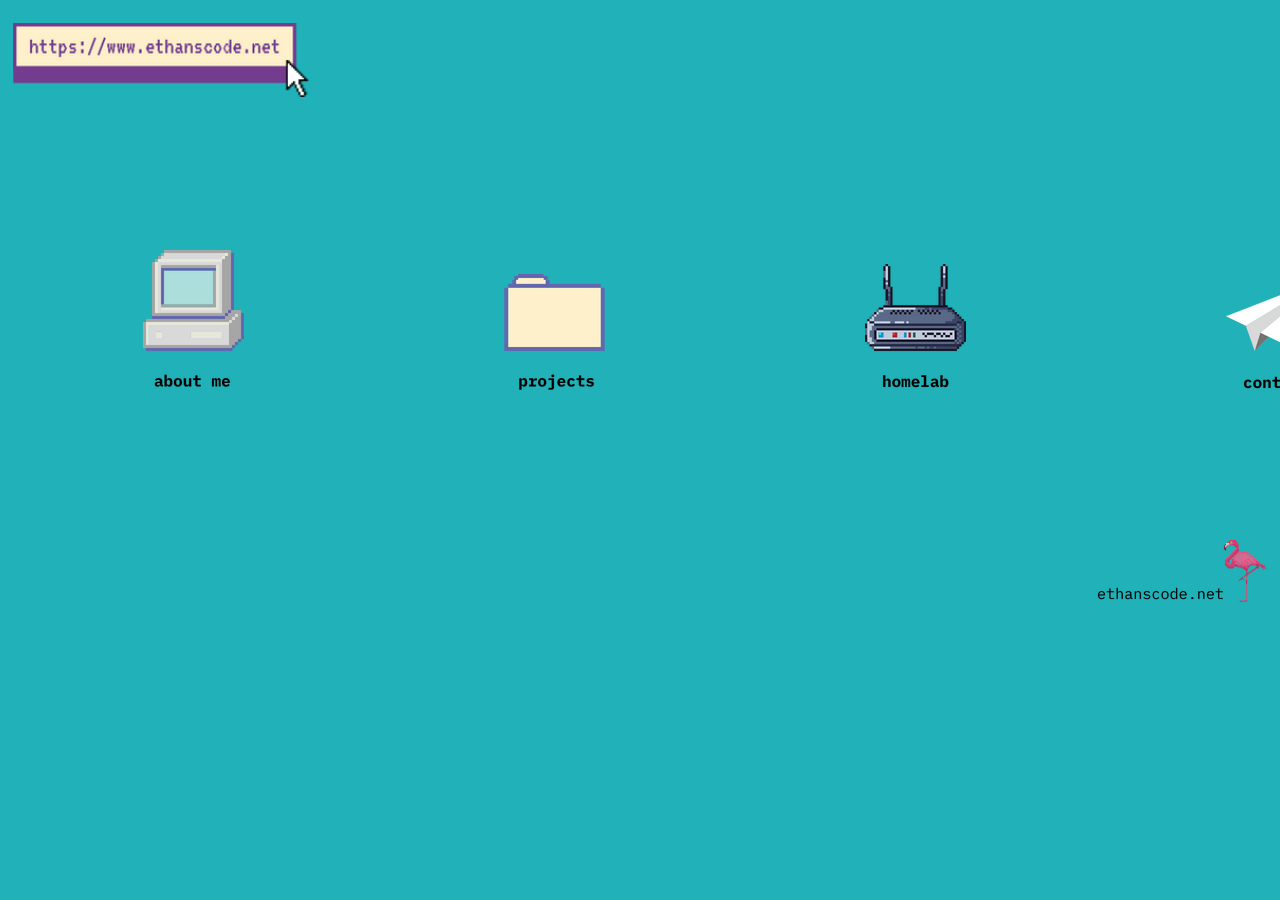
==== about.html @ 4753802e "added contact page & subpage titles" ====
<!DOCTYPE html>
<html lang="en">
 <head>
   <meta charset="utf-8">
   <meta name="viewport" content="width=device-width, initial-scale=1.0">
   <link rel="stylesheet" href="styles/style.css">
   <title>ethanscode</title>
<style>
html {
  background-color: #20b2b8;
  color: white;
  font-family: monospace;
  font-size: 100%;
}
</style>
 </head>
  <body>
  <header>
    <a href="index.html">
   <img src="images/logo.png" alt="logo">
   </a>
  </header>

<div class="wrapper">

<div id="primary">
 <p class="one"><a href="project.html"><img src="images/docu.png" alt="document icon from the 1990's" title="about me"></a></p>
  <p class="two"><a href="about.html"><img src="images/cpu.png" alt="computer icon from the 1990's" title="contact me"></a></p>
   <p class="three"><a href="homelab.html"><img src="images/rout.png" alt="router icon from the 1990's" title="my homelab"></a></p>
   <p class="four"><a href="contact.html"><img src="images/plane.png" alt="paper plane icon" title="contact me"></a></p>
</div>
</div>


<footer>

<img src="images/foot.png" alt="ethanscode.net logo">
</footer>

</body>
</html>
---- styles/style.css ----
/*heres a comment*/
html {
  font-size: 100%;
}
body {
 padding: 3px;
 margin: 10px;
 font-family: monospace;
 background-size: initial;
 background-repeat: repeat;
}

header {
  display: grid;
  padding-top: 10px;
  justify-content: left;
}
header img {
height: 100%
}
section {
  padding-top: 90px;


}
.wrapper {
 display: grid;
 grid-template-columns: repeat(4,1fr);
 grid-auto-rows: minmax(200px, auto);
 padding-top:10px;
 padding-bottom: 1px;
}
 #primary {
display: grid;
}
.one {
 grid-column: 2;
 grid-row: 1;
 border: none;
 padding-top: 154px;

}
 .two {
   grid-column: 1;
   grid-row: 1;
   border: none;

}
   .three {
     grid-column: 3;
     grid-row: 1;
     border: none;
     padding-top: 144px;
}
      .four {
        grid-column: 4;
        grid-row: 1;
        border: none;
        padding-top: 157px;
}

article {
display: grid;
justify-content: center;


}
section {
  display: grid;
  justify-content: center;
}
p {
 border: none;
 font-size: 1rem;
 padding: 10rem;
}

footer {
display: grid;
justify-content: end;
}
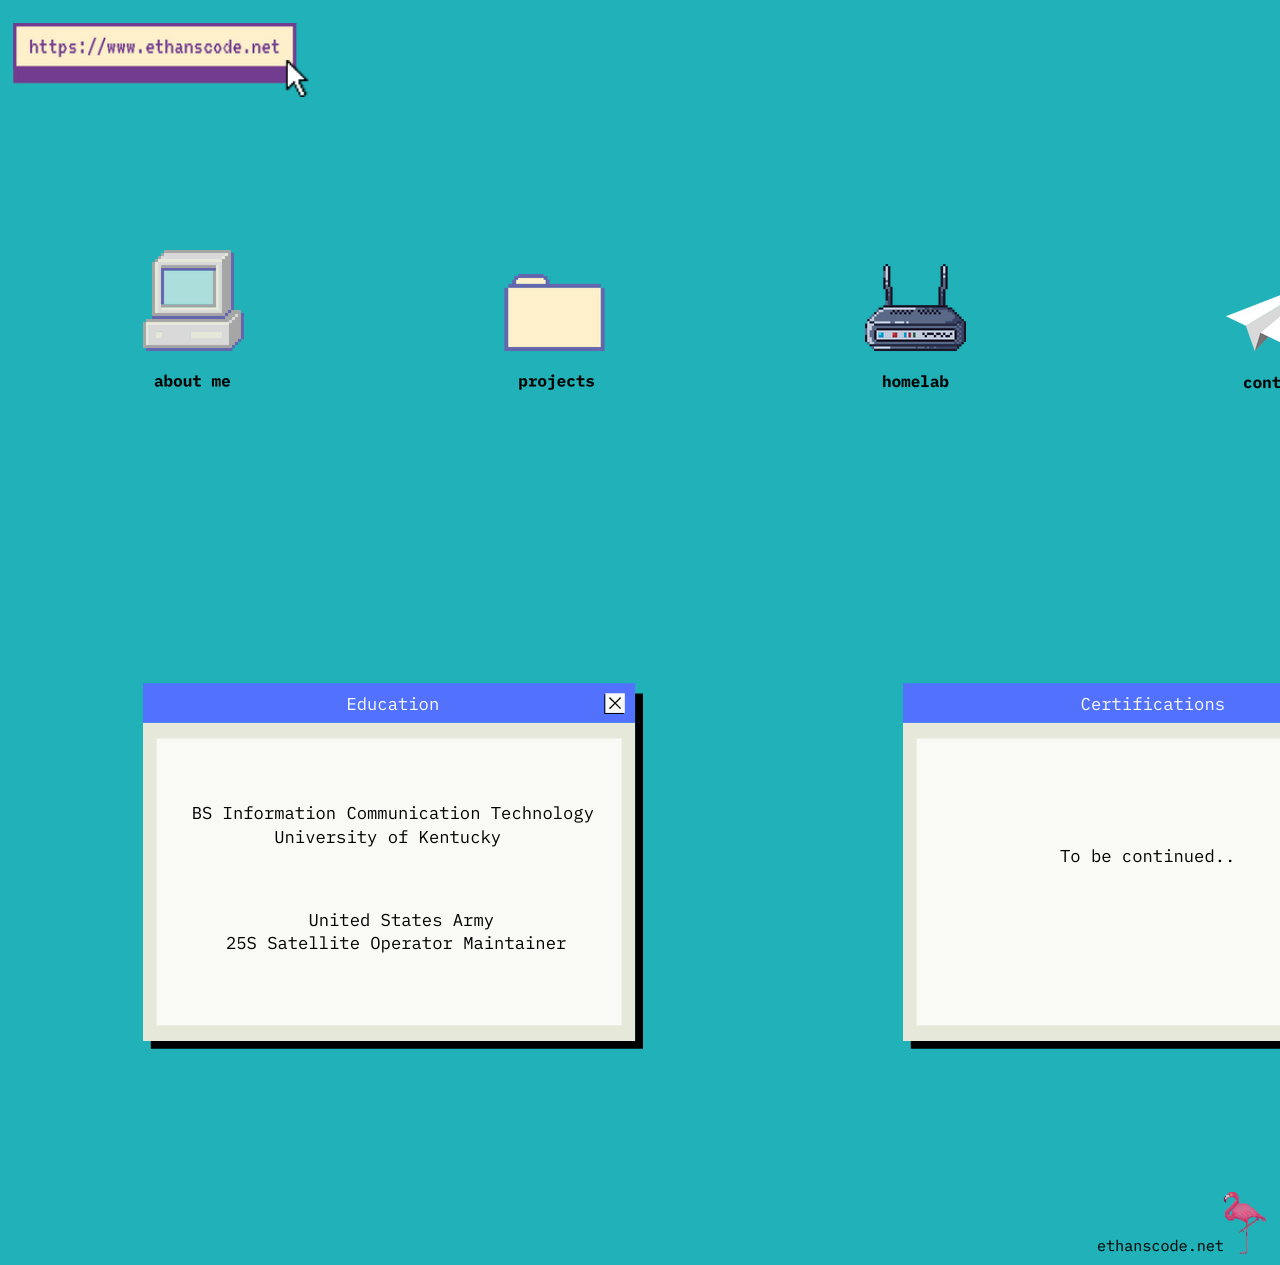
==== commit 7b7e99e4: "added content to 'about me' page" ====
--- a/about.html
+++ b/about.html
@@ -30,8 +30,10 @@
    <p class="four"><a href="contact.html"><img src="images/plane.png" alt="paper plane icon" title="contact me"></a></p>
 </div>
 </div>
-
-
+<div id="cred">
+<p class="edu"><img src="images/edu.png" alt="ethanscode.net logo"></p>
+<p class="cre"><img src="images/cert.png" alt="ethanscode.net logo"></p>
+</div>
 <footer>
 
 <img src="images/foot.png" alt="ethanscode.net logo">
--- a/styles/style.css
+++ b/styles/style.css
@@ -19,8 +19,8 @@
 height: 100%
 }
 section {
-  padding-top: 90px;
-
+  display: grid;
+  justify-content: center;
 
 }
 .wrapper {
@@ -58,17 +58,25 @@
         border: none;
         padding-top: 157px;
 }
-
-article {
-display: grid;
-justify-content: center;
+#cred {
+  display: grid;
+  grid-template-columns: repeat(4,1fr);
+  grid-auto-rows: minmax(200px, auto);
 
 
 }
-section {
+.edu {
   display: grid;
-  justify-content: center;
+grid-column: 1;
+grid-row: 1;
+
 }
+.cre {
+  display: grid;
+grid-column: 2;
+grid-row: 1;
+}
+
 p {
  border: none;
  font-size: 1rem;
@@ -77,5 +85,5 @@
 
 footer {
 display: grid;
-justify-content: end;
+justify-content: right;
 }
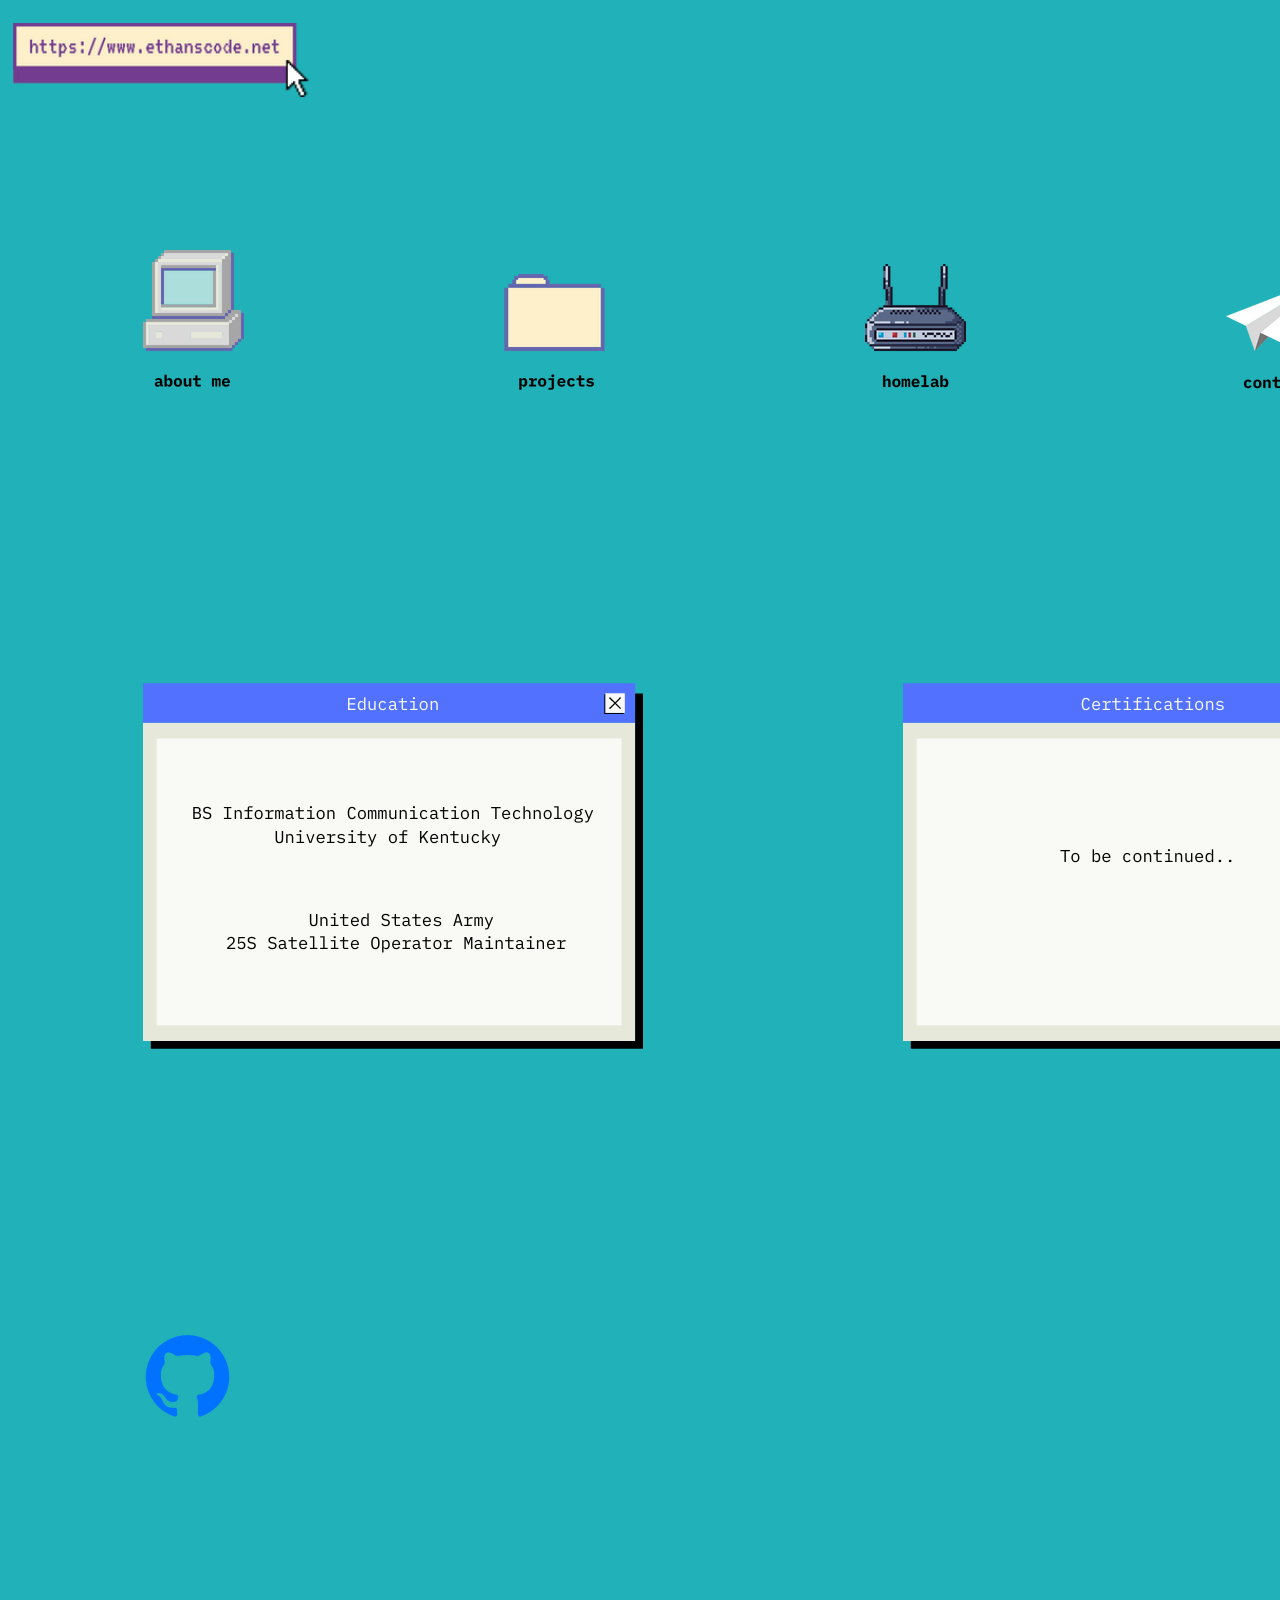
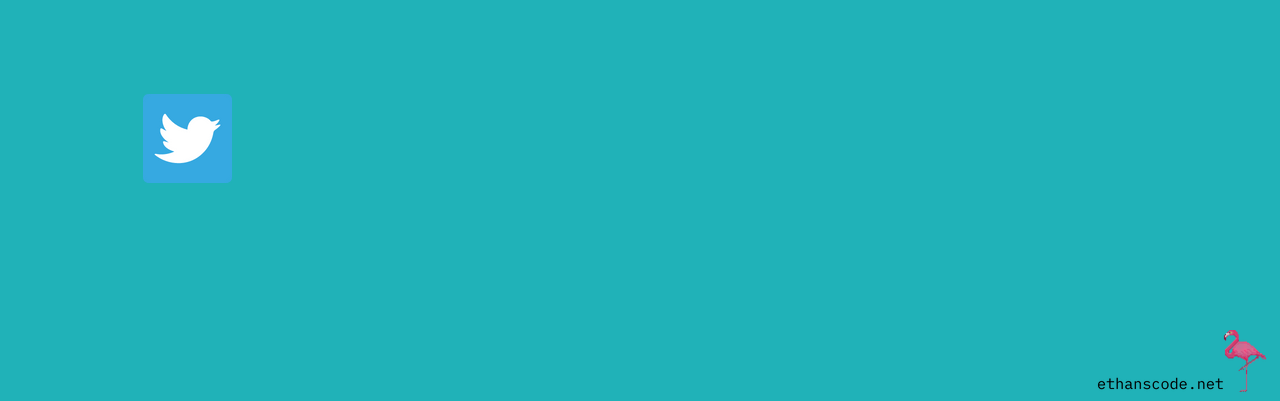
==== commit 6c464bd9: "added github & twitter links to about.html" ====
--- a/about.html
+++ b/about.html
@@ -34,6 +34,12 @@
 <p class="edu"><img src="images/edu.png" alt="ethanscode.net logo"></p>
 <p class="cre"><img src="images/cert.png" alt="ethanscode.net logo"></p>
 </div>
+
+
+<article>
+<p class="link"><a href="https://github.com/ethanscode"><img src="images/gitub_logo.png" alt="github logo link" title="Github"></a></p>
+<p class="link2"><a href="https://twitter.com/ethanscode"><img src="images/tweet.png" alt="twitter logo link" title="Twitter"></a></p>
+</article>
 <footer>
 
 <img src="images/foot.png" alt="ethanscode.net logo">
--- a/styles/style.css
+++ b/styles/style.css
@@ -1,6 +1,6 @@
 /*heres a comment*/
 html {
-  font-size: 100%;
+ font-size: 100%;
 }
 body {
  padding: 3px;
@@ -11,16 +11,16 @@
 }
 
 header {
-  display: grid;
-  padding-top: 10px;
-  justify-content: left;
+ display: grid;
+ padding-top: 10px;
+ justify-content: left;
 }
 header img {
 height: 100%
 }
 section {
-  display: grid;
-  justify-content: center;
+ display: grid;
+ justify-content: center;
 
 }
 .wrapper {
@@ -30,8 +30,8 @@
  padding-top:10px;
  padding-bottom: 1px;
 }
- #primary {
-display: grid;
+#primary {
+ display: grid;
 }
 .one {
  grid-column: 2;
@@ -82,8 +82,29 @@
  font-size: 1rem;
  padding: 10rem;
 }
+table {
+  border-collapse: collapse;
+}
+
+caption {
+  font-size: 1rem;
+  text-shadow: 3px 3px 3px black;
+  padding: 3px;
+}
+thead {
+  background-color: white;
+  color: black;
+}
+  th, td {
+  padding: 5px 5px 5px 5px;
+  text-align: center;
+  }
+.rowhover:hover {
+  background-color: pink;
+  color: blue;
+}
 
 footer {
-display: grid;
-justify-content: right;
+ display: grid;
+ justify-content: right;
 }
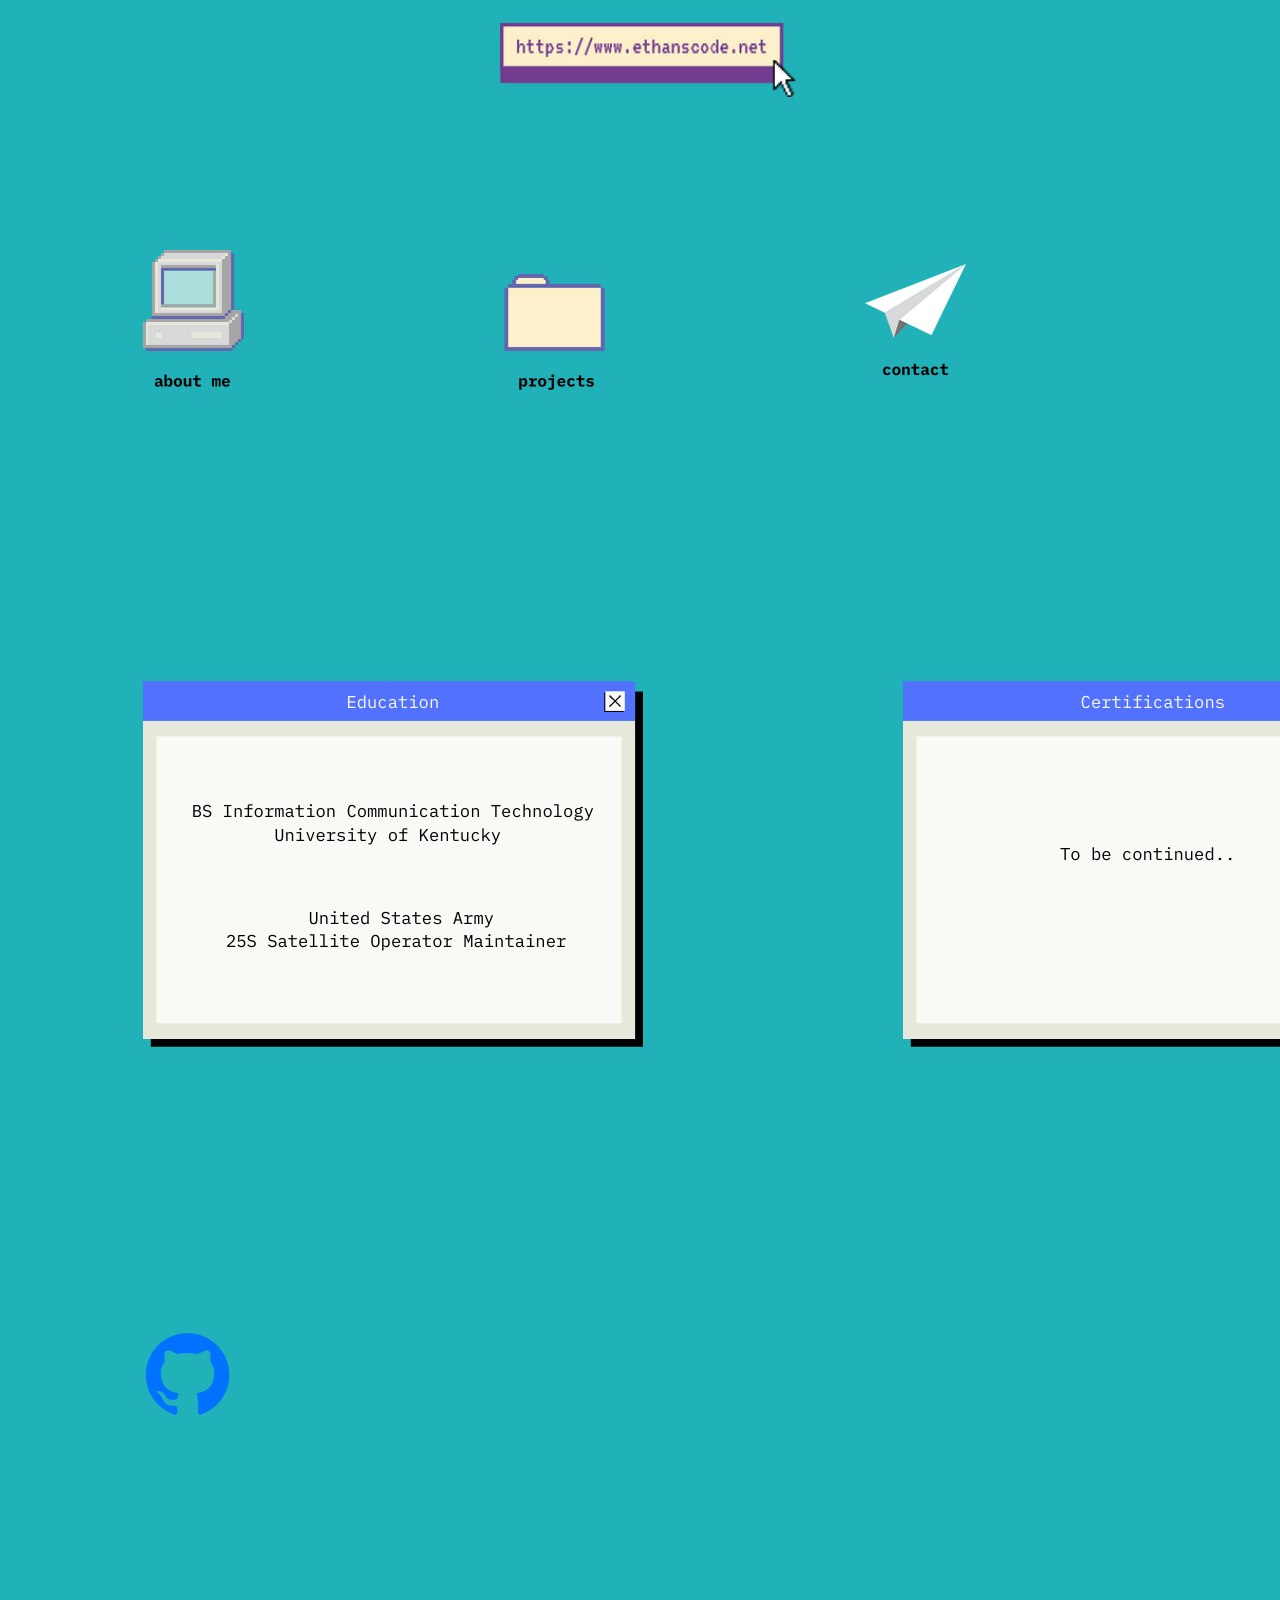
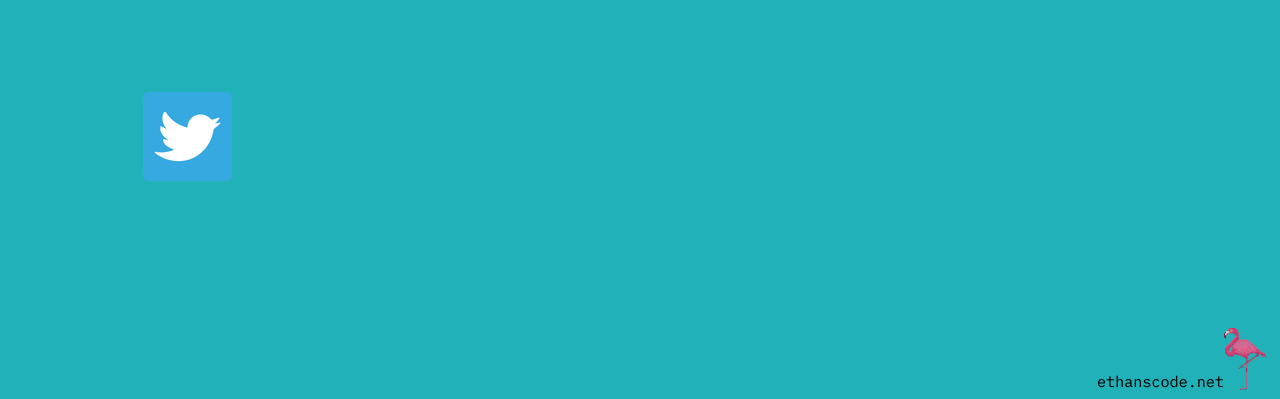
==== commit 9315b044: "made minor changes" ====
--- a/about.html
+++ b/about.html
@@ -26,8 +26,7 @@
 <div id="primary">
  <p class="one"><a href="project.html"><img src="images/docu.png" alt="document icon from the 1990's" title="about me"></a></p>
   <p class="two"><a href="about.html"><img src="images/cpu.png" alt="computer icon from the 1990's" title="contact me"></a></p>
-   <p class="three"><a href="homelab.html"><img src="images/rout.png" alt="router icon from the 1990's" title="my homelab"></a></p>
-   <p class="four"><a href="contact.html"><img src="images/plane.png" alt="paper plane icon" title="contact me"></a></p>
+   <p class="three"><a href="contact.html"><img src="images/plane.png" alt="paper plane icon" title="contact me"></a></p>
 </div>
 </div>
 <div id="cred">
--- a/styles/style.css
+++ b/styles/style.css
@@ -11,9 +11,9 @@
 }
 
 header {
- display: grid;
+ display: flex;
  padding-top: 10px;
- justify-content: left;
+ justify-content: center;
 }
 header img {
 height: 100%
@@ -32,6 +32,7 @@
 }
 #primary {
  display: grid;
+
 }
 .one {
  grid-column: 2;
@@ -52,12 +53,7 @@
      border: none;
      padding-top: 144px;
 }
-      .four {
-        grid-column: 4;
-        grid-row: 1;
-        border: none;
-        padding-top: 157px;
-}
+
 #cred {
   display: grid;
   grid-template-columns: repeat(4,1fr);
